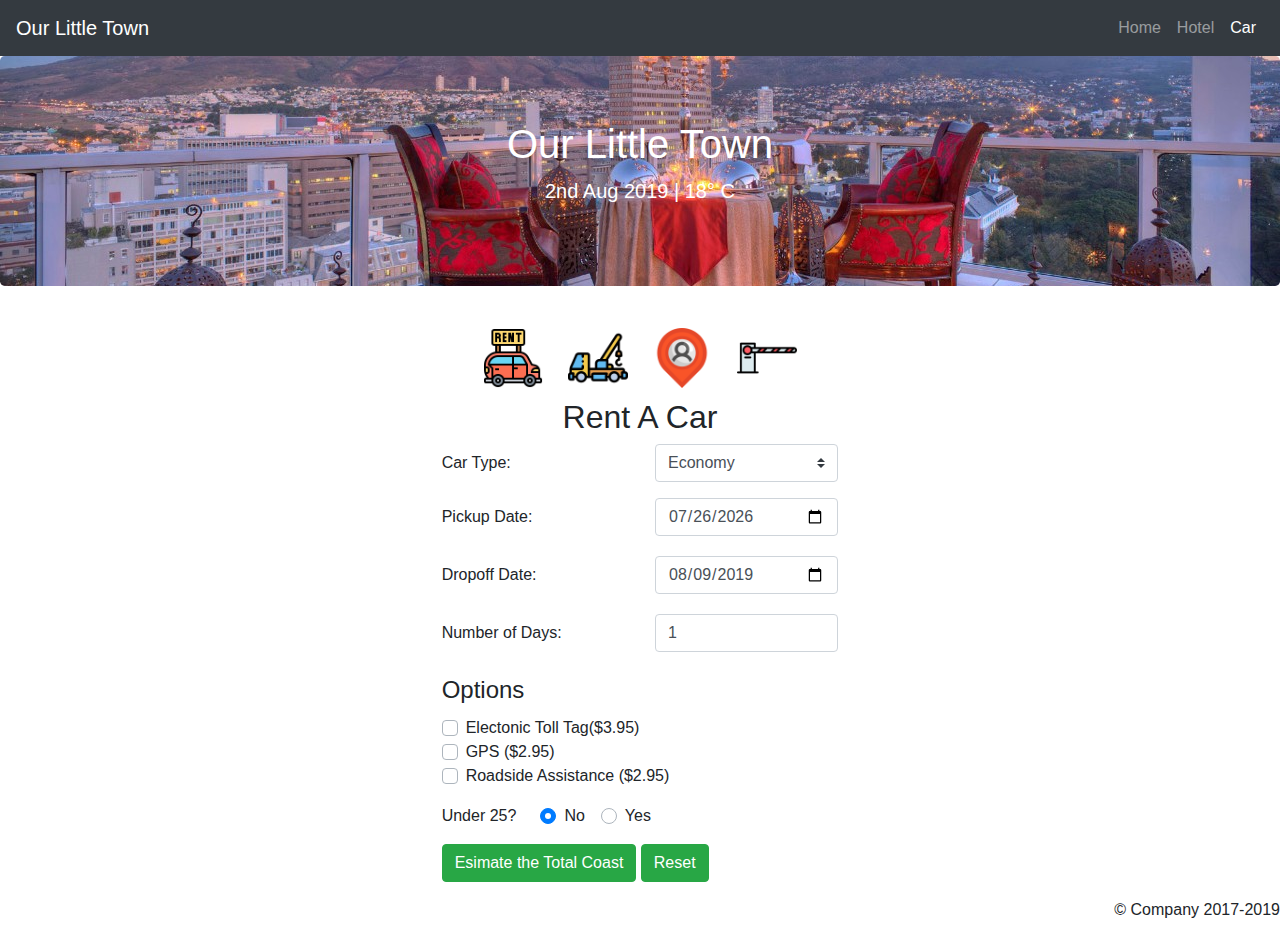
==== carRental.html @ 8b130515 "added car rentel pages and worked on hotel javascript" ====
<!doctype html>
<html lang="en">

<head>
    <!-- Required meta tags -->
    <meta charset="utf-8">
    <meta name="viewport" content="width=device-width, initial-scale=1, shrink-to-fit=no">

    <!-- Bootstrap CSS -->
    <link rel="stylesheet" href="https://stackpath.bootstrapcdn.com/bootstrap/4.3.1/css/bootstrap.min.css" integrity="sha384-ggOyR0iXCbMQv3Xipma34MD+dH/1fQ784/j6cY/iJTQUOhcWr7x9JvoRxT2MZw1T" crossorigin="anonymous">
    <link rel="stylesheet" href="https://use.fontawesome.com/releases/v5.6.3/css/all.css" integrity="sha384-UHRtZLI+pbxtHCWp1t77Bi1L4ZtiqrqD80Kn4Z8NTSRyMA2Fd33n5dQ8lWUE00s/" crossorigin="anonymous">
    <link rel="stylesheet" href="./css/stylesheet.css">
    <link rel="stylesheet" href="./css/carRental.css">
    <title>Our Little Town</title>
</head>

<body>
    <!--Nav Bar -->
    <nav class="navbar navbar-expand-md navbar-dark fixed-top bg-dark">
        <a class="navbar-brand" href="index.html">Our Little Town</a>
        <button class="navbar-toggler" type="button" data-toggle="collapse" data-target="#navbarsExampleDefault" aria-controls="navbarsExampleDefault" aria-expanded="false" aria-label="Toggle navigation">
            <span class="navbar-toggler-icon"></span>
        </button>
        <div class="collapse navbar-collapse" id="navbarsExampleDefault">
            <div class="ml-auto">
                <ul class="navbar-nav">
                    <li class="nav-item">
                        <a class="nav-link" href="index.html">Home<span class="sr-only">(current)</span></a>
                    </li>
                    <li class="nav-item">
                        <a class="nav-link" href="hotel.html">Hotel<span class="sr-only"></span></a>
                    </li>
                    <li class="nav-item active">
                        <a class="nav-link" href="carrental.html">Car<span class="sr-only"></span></a>
                    </li>
                    <!--                    <li class="nav-item dropdown">
                        <a class="nav-link dropdown-toggle" href="#" id="navbarDropdownMenuLink" role="button" data-toggle="dropdown" aria-haspopup="true" aria-expanded="false">
                            Calculators
                        </a>
                        <div class="dropdown-menu" aria-labelledby="navbarDropdownMenuLink">
                            <a class="dropdown-item" href="mortgagecalculator.html"><i class="fas fa-home"></i> Mortgage
                            </a>
                            <a class="dropdown-item" href="futurevaluecalculator.html"><i
                                    class="fas fa-hand-holding-usd"></i> Future Value </a>
                            <a class="dropdown-item" href="presentvaluecalculator.html"><i
                                    class="fas fa-calculator"></i> Present Value </a>
                        </div>
                    </li>
-->
                </ul>
            </div>
        </div>
    </nav>
    <!--End of Nav Bar -->

    <!--header -->
    <header>
        <!-- Main jumbotron for a primary marketing message or call to action -->
        <div class="jumbotron">
            <div class="container text-center">
                <h1>Our Little Town</h1>
                <p class="lead"> 2nd Aug 2019 | 18° C<span>
                    </span></p>
            </div>
        </div>
    </header>
    <!--End header -->
    <main>
        <div class="container-fluid">
            <!--Begining of row-->
            <div class="row">
                <div class="col-lg-4 offset-lg-4">
                    <form class="bordered-box mb-2" id="frmicecream" action="#" method="GET">

                        <div class="text-center">
                            <span>
                            <img src="images/car-rental.png" class="bd-placeholder-img image-sm" alt="Car Rental">
                            <img id ="imgTowTruck" src="images/tow-truck.png" class="bd-placeholder-img image-sm" alt="Road Side Assistance">
                            <img src="images/placeholder.png" class="bd-placeholder-img image-sm " alt="GPS">
                            <img src="images/toll-road.png" class="bd-placeholder-img image-sm" alt="Toll">
                        </span>
                            <h2>Rent A Car</h2>
                        </div>
                        <div class="form-group row">
                            <label for="carType" class="col-sm-6 col-form-label">Car Type:</label>
                            <div class="col-sm-6">
                                <select class="custom-select" id="carType" name="carType">
                                        <option value="eco">Economy</option>
                                        <option value="comp">Compact</option>
                                        <option value="intm">Intermediate</option>                                    
                                        <option value="fsize">Full Size</option>
                                    </select>
                            </div>
                        </div>
                        <div class="form-group row">
                            <label for="pickupDate" class="col-sm-6 col-form-label">Pickup Date:</label>
                            <div class="col-sm-6">
                                <div class="input-group mb-1">
                                    <input type="date" class="form-control" placeholder="Pick Date" id="pickupDate" name="pickupDate" aria-label="Pick Date" value="2019-08-05">
                                </div>
                            </div>
                        </div>
                        <div class="form-group row">
                            <label for="dropoffDate" class="col-sm-6 col-form-label">Dropoff Date:</label>
                            <div class="col-sm-6">
                                <div class="input-group mb-1">
                                    <input type="date" class="form-control" placeholder="Dropoff Date" id="dropoffDate" name="dropoffDate" aria-label="Pick Date" value="2019-08-09">
                                </div>
                            </div>
                        </div>
                        <div class="form-group row">
                            <label for="noOfDays" class="col-sm-6 col-form-label">Number of Days:</label>
                            <div class="col-sm-6">
                                <div class="input-group mb-1">
                                    <input type="text" class="form-control" placeholder="Number of Days" id="noOfDays" name="noOfDays" aria-label="Number of Days" value="1">
                                </div>
                            </div>
                        </div>
                        <div class="form-group row">
                            <div class="col-sm-12">
                                <fieldset>
                                    <legend>Options</legend>
                                    <div class="custom-control custom-checkbox">
                                        <input class="custom-control-input" type="checkbox" id="electronicToll" name="electronicToll" value="3.95">
                                        <label class="custom-control-label" for="electronicToll">Electonic Toll Tag($3.95)</label>
                                    </div>
                                    <div class="custom-control custom-checkbox">
                                        <input class="custom-control-input" type="checkbox" id="gps" name="gps" value="2.95">
                                        <label class="custom-control-label" for="gps">GPS ($2.95)</label>
                                    </div>
                                    <div class="custom-control custom-checkbox">
                                        <input class="custom-control-input" type="checkbox" id="roadSideAssist" name="roadSideAssist" value="2.95">
                                        <label class="custom-control-label" for="roadSideAssist">Roadside Assistance ($2.95)</label>
                                    </div>
                                </fieldset>
                            </div>
                        </div>
                        <div class="form-group row">
                            <div class="col-sm-12">
                                <div class="form-check form-check-inline">
                                    <p class="form-check-label mr-4"> Under 25?</p>
                                    <div class="custom-control custom-radio mr-3">
                                        <input type="radio" id="under25No" name="under25" class="custom-control-input" value="false" checked>
                                        <label class="custom-control-label" for="under25No">No</label>
                                    </div>
                                    <div class="custom-control custom-radio">
                                        <input type="radio" id="under25Yes" name="under25" class="custom-control-input" value="true">
                                        <label class="custom-control-label" for="under25Yes">Yes</label>
                                    </div>
                                </div>
                            </div>

                        </div>
                        <p>
                            <a class="btn text-white btn-success" id="estimate" role="button">Esimate the Total Coast</a>
                            <button type="reset" class="btn btn-success" id="reset">Reset</button>
                        </p>
                    </form>
                    <div class="result-box text-xl text-center" id="results">
                    </div>
                    <div class="alert alert-danger" role="alert">
                    </div>
                </div>
            </div>
            <!-- end of row -->

        </div>
    </main>
    <footer>
        <p>&copy; Company 2017-2019</p>
    </footer>
    <!-- Optional JavaScript -->
    <!-- jQuery first, then Popper.js, then Bootstrap JS -->
    <script src="https://code.jquery.com/jquery-3.3.1.slim.min.js" integrity="sha384-q8i/X+965DzO0rT7abK41JStQIAqVgRVzpbzo5smXKp4YfRvH+8abtTE1Pi6jizo" crossorigin="anonymous"></script>
    <script src="https://cdnjs.cloudflare.com/ajax/libs/popper.js/1.14.7/umd/popper.min.js" integrity="sha384-UO2eT0CpHqdSJQ6hJty5KVphtPhzWj9WO1clHTMGa3JDZwrnQq4sF86dIHNDz0W1" crossorigin="anonymous"></script>
    <script src="https://stackpath.bootstrapcdn.com/bootstrap/4.3.1/js/bootstrap.min.js" integrity="sha384-JjSmVgyd0p3pXB1rRibZUAYoIIy6OrQ6VrjIEaFf/nJGzIxFDsf4x0xIM+B07jRM" crossorigin="anonymous"></script>
    <script src="scripts/carRental.js"></script>
</body>

</html>
---- css/stylesheet.css ----
body {
    padding-top: 3.5rem;
    font-family: 'Varela Round', sans-serif;
}

@media (max-width: 600px) {
    #lgimg {
        display: none;
    }
}

.jumbotron {
    background-image: url(../images/town.jpeg);
    background-repeat: no-repeat;
    background-size: cover;
    background-position: center center;
    color: white;
}

header {
    text-align: center;
}

footer {
    text-align: right;
}


/*
label {
    font-weight: bold;
}
*/


/*.bordered-box {
    border: 1px solid rgba(0, 0, 0, .2);
    border-radius: 2px;
    padding: 25px;
}
*/

.result-box {
    background-color: rgba(38, 128, 217, .2);
    margin: 15px 0 0;
    padding: 25px;
    display: none;
}

.alert {
    display: none;
}

.red,
.error {
    color: red;
}

.font-normal {
    font-weight: normal;
}

.image {
    width: 300px;
    height: 225px;
}

.image-md {
    width: 140px;
    height: 140px;
}

.image-sm {
    width: 80px;
    height: 80px;
    padding: 10px;
}
---- css/carRental.css ----
.Display {
    display: block;
}

.Hide {
    display: none;
}
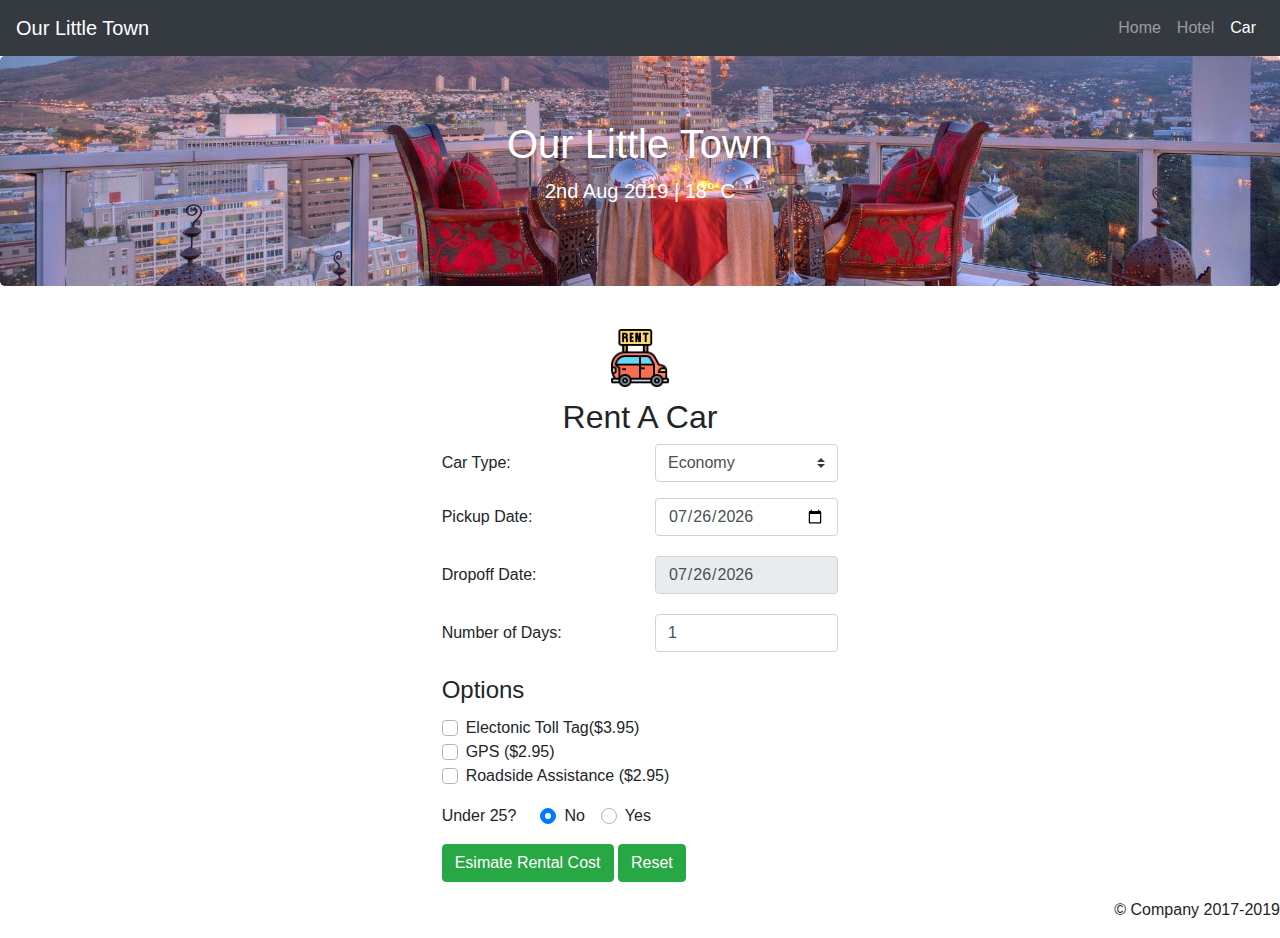
==== commit 07ba9067: "Fixed UI issues in  carrental page" ====
--- a/carRental.html
+++ b/carRental.html
@@ -33,20 +33,6 @@
                     <li class="nav-item active">
                         <a class="nav-link" href="carrental.html">Car<span class="sr-only"></span></a>
                     </li>
-                    <!--                    <li class="nav-item dropdown">
-                        <a class="nav-link dropdown-toggle" href="#" id="navbarDropdownMenuLink" role="button" data-toggle="dropdown" aria-haspopup="true" aria-expanded="false">
-                            Calculators
-                        </a>
-                        <div class="dropdown-menu" aria-labelledby="navbarDropdownMenuLink">
-                            <a class="dropdown-item" href="mortgagecalculator.html"><i class="fas fa-home"></i> Mortgage
-                            </a>
-                            <a class="dropdown-item" href="futurevaluecalculator.html"><i
-                                    class="fas fa-hand-holding-usd"></i> Future Value </a>
-                            <a class="dropdown-item" href="presentvaluecalculator.html"><i
-                                    class="fas fa-calculator"></i> Present Value </a>
-                        </div>
-                    </li>
--->
                 </ul>
             </div>
         </div>
@@ -75,9 +61,11 @@
                         <div class="text-center">
                             <span>
                             <img src="images/car-rental.png" class="bd-placeholder-img image-sm" alt="Car Rental">
+                            <!-- need to work on this to dynamically display the images based in input selection
                             <img id ="imgTowTruck" src="images/tow-truck.png" class="bd-placeholder-img image-sm" alt="Road Side Assistance">
                             <img src="images/placeholder.png" class="bd-placeholder-img image-sm " alt="GPS">
                             <img src="images/toll-road.png" class="bd-placeholder-img image-sm" alt="Toll">
+                            -->
                         </span>
                             <h2>Rent A Car</h2>
                         </div>
@@ -96,7 +84,7 @@
                             <label for="pickupDate" class="col-sm-6 col-form-label">Pickup Date:</label>
                             <div class="col-sm-6">
                                 <div class="input-group mb-1">
-                                    <input type="date" class="form-control" placeholder="Pick Date" id="pickupDate" name="pickupDate" aria-label="Pick Date" value="2019-08-05">
+                                    <input type="date" class="form-control" id="pickupDate" name="pickupDate" aria-label="Pick Date" value="2019-08-05">
                                 </div>
                             </div>
                         </div>
@@ -104,7 +92,7 @@
                             <label for="dropoffDate" class="col-sm-6 col-form-label">Dropoff Date:</label>
                             <div class="col-sm-6">
                                 <div class="input-group mb-1">
-                                    <input type="date" class="form-control" placeholder="Dropoff Date" id="dropoffDate" name="dropoffDate" aria-label="Pick Date" value="2019-08-09">
+                                    <input type="date" class="form-control" id="dropoffDate" name="dropoffDate" aria-label="Pick Date" value="2019-08-09" disabled>
                                 </div>
                             </div>
                         </div>
@@ -152,13 +140,13 @@
 
                         </div>
                         <p>
-                            <a class="btn text-white btn-success" id="estimate" role="button">Esimate the Total Coast</a>
+                            <a class="btn text-white btn-success" id="estimate" role="button">Esimate Rental Cost</a>
                             <button type="reset" class="btn btn-success" id="reset">Reset</button>
                         </p>
                     </form>
                     <div class="result-box text-xl text-center" id="results">
                     </div>
-                    <div class="alert alert-danger" role="alert">
+                    <div class="alert alert-danger" role="alert" id="alert">
                     </div>
                 </div>
             </div>
@@ -175,6 +163,7 @@
     <script src="https://cdnjs.cloudflare.com/ajax/libs/popper.js/1.14.7/umd/popper.min.js" integrity="sha384-UO2eT0CpHqdSJQ6hJty5KVphtPhzWj9WO1clHTMGa3JDZwrnQq4sF86dIHNDz0W1" crossorigin="anonymous"></script>
     <script src="https://stackpath.bootstrapcdn.com/bootstrap/4.3.1/js/bootstrap.min.js" integrity="sha384-JjSmVgyd0p3pXB1rRibZUAYoIIy6OrQ6VrjIEaFf/nJGzIxFDsf4x0xIM+B07jRM" crossorigin="anonymous"></script>
     <script src="scripts/carRental.js"></script>
+    <script src="scripts/date.js"></script>
 </body>
 
 </html>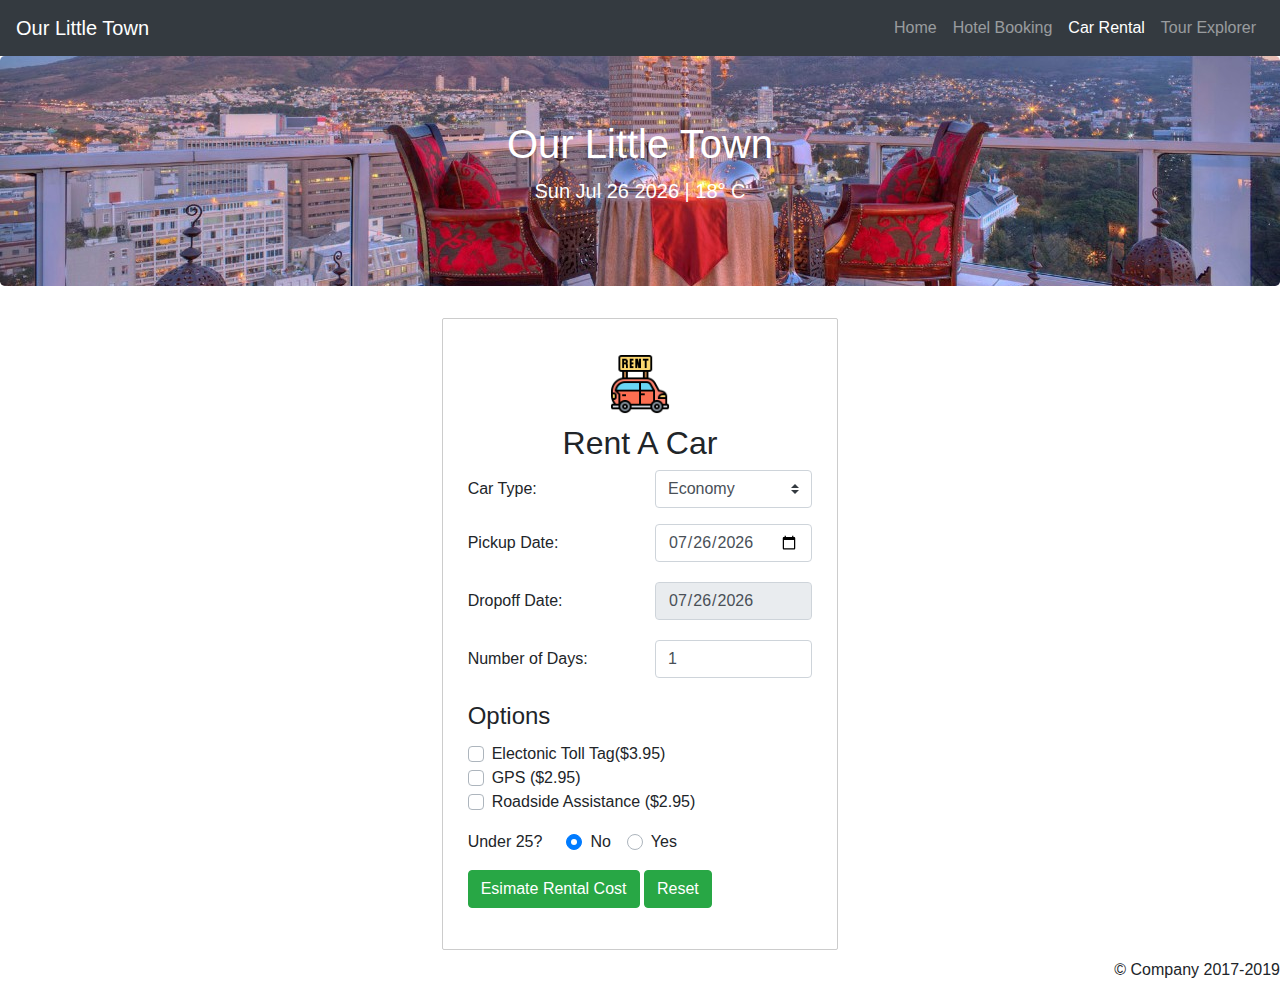
==== commit 02a72671: "Added Tour Explorer and fixed fw issues" ====
--- a/carRental.html
+++ b/carRental.html
@@ -10,7 +10,6 @@
     <link rel="stylesheet" href="https://stackpath.bootstrapcdn.com/bootstrap/4.3.1/css/bootstrap.min.css" integrity="sha384-ggOyR0iXCbMQv3Xipma34MD+dH/1fQ784/j6cY/iJTQUOhcWr7x9JvoRxT2MZw1T" crossorigin="anonymous">
     <link rel="stylesheet" href="https://use.fontawesome.com/releases/v5.6.3/css/all.css" integrity="sha384-UHRtZLI+pbxtHCWp1t77Bi1L4ZtiqrqD80Kn4Z8NTSRyMA2Fd33n5dQ8lWUE00s/" crossorigin="anonymous">
     <link rel="stylesheet" href="./css/stylesheet.css">
-    <link rel="stylesheet" href="./css/carRental.css">
     <title>Our Little Town</title>
 </head>
 
@@ -28,10 +27,13 @@
                         <a class="nav-link" href="index.html">Home<span class="sr-only">(current)</span></a>
                     </li>
                     <li class="nav-item">
-                        <a class="nav-link" href="hotel.html">Hotel<span class="sr-only"></span></a>
+                        <a class="nav-link" href="hotel.html">Hotel Booking<span class="sr-only"></span></a>
                     </li>
                     <li class="nav-item active">
-                        <a class="nav-link" href="carrental.html">Car<span class="sr-only"></span></a>
+                        <a class="nav-link" href="carrental.html">Car Rental<span class="sr-only"></span></a>
+                    </li>
+                    <li class="nav-item">
+                        <a class="nav-link" href="tourexplorer.html">Tour Explorer<span class="sr-only"></span></a>
                     </li>
                 </ul>
             </div>
@@ -45,7 +47,7 @@
         <div class="jumbotron">
             <div class="container text-center">
                 <h1>Our Little Town</h1>
-                <p class="lead"> 2nd Aug 2019 | 18° C<span>
+                <p class="lead" id="today"> 2nd Aug 2019 | 18° C<span>
                     </span></p>
             </div>
         </div>
@@ -57,15 +59,9 @@
             <div class="row">
                 <div class="col-lg-4 offset-lg-4">
                     <form class="bordered-box mb-2" id="frmicecream" action="#" method="GET">
-
                         <div class="text-center">
                             <span>
                             <img src="images/car-rental.png" class="bd-placeholder-img image-sm" alt="Car Rental">
-                            <!-- need to work on this to dynamically display the images based in input selection
-                            <img id ="imgTowTruck" src="images/tow-truck.png" class="bd-placeholder-img image-sm" alt="Road Side Assistance">
-                            <img src="images/placeholder.png" class="bd-placeholder-img image-sm " alt="GPS">
-                            <img src="images/toll-road.png" class="bd-placeholder-img image-sm" alt="Toll">
-                            -->
                         </span>
                             <h2>Rent A Car</h2>
                         </div>
@@ -107,7 +103,7 @@
                         <div class="form-group row">
                             <div class="col-sm-12">
                                 <fieldset>
-                                    <legend>Options</legend>
+                                    <legend class="font-normal">Options</legend>
                                     <div class="custom-control custom-checkbox">
                                         <input class="custom-control-input" type="checkbox" id="electronicToll" name="electronicToll" value="3.95">
                                         <label class="custom-control-label" for="electronicToll">Electonic Toll Tag($3.95)</label>
--- a/css/stylesheet.css
+++ b/css/stylesheet.css
@@ -32,13 +32,11 @@
 }
 */
 
-
-/*.bordered-box {
+.bordered-box {
     border: 1px solid rgba(0, 0, 0, .2);
     border-radius: 2px;
     padding: 25px;
 }
-*/
 
 .result-box {
     background-color: rgba(38, 128, 217, .2);
@@ -66,8 +64,8 @@
 }
 
 .image-md {
-    width: 140px;
-    height: 140px;
+    width: 412px;
+    height: 240px;
 }
 
 .image-sm {
